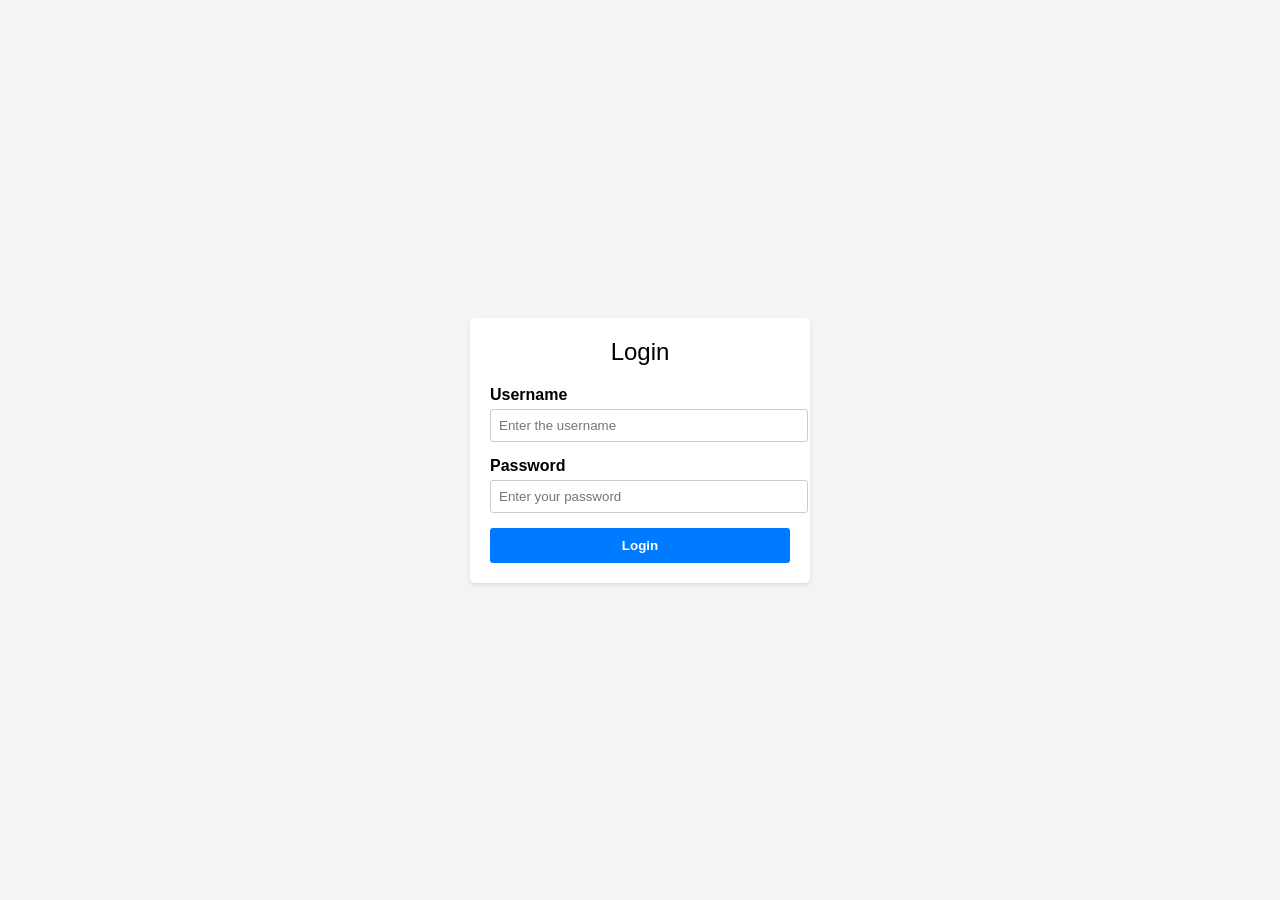
==== frontend/index.html @ 6a340db9 "Moved frontend files to frontend folder" ====
<!DOCTYPE html>
<html lang="en">
<head>
  <meta charset="UTF-8">
  <meta name="viewport" content="width=device-width, initial-scale=1.0">
  <title>Registration Page</title>
  <link rel="stylesheet" href="styles.css">
</head>
<body>
  <div class="login-container">
    <div class="login-header">Login</div>
    <form id="login-form">
      <div class="form-group">
        <label for="username">Username</label>
        <input type="text" id="username" name="username" placeholder="Enter the username">
      </div>
      <div class="form-group">
        <label for="password">Password</label>
        <input type="password" id="password" name="password" placeholder="Enter your password">
      </div>
      <button type="submit">Login</button>
    </form>
  </div>

  <script src="script.js"></script>
</body>
</html>
---- frontend/styles.css ----
body {
    font-family: Arial, sans-serif;
    background-color: #f4f4f4;
    margin: 0;
    padding: 0;
    display: flex;
    justify-content: center;
    align-items: center;
    height: 100vh;
  }
  
  .login-container {
    background-color: #fff;
    padding: 20px;
    border-radius: 5px;
    box-shadow: 0 2px 4px rgba(0, 0, 0, 0.1);
    width: 300px;
  }
  
  .login-header {
    text-align: center;
    font-size: 24px;
    margin-bottom: 20px;
  }
  
  .form-group {
    margin-bottom: 15px;
  }
  
  label {
    display: block;
    font-weight: bold;
    margin-bottom: 5px;
  }
  
  input[type="text"],
  input[type="password"] {
    width: 100%;
    padding: 8px;
    border: 1px solid #ccc;
    border-radius: 3px;
  }
  
  button {
    display: block;
    width: 100%;
    background-color: #007bff;
    color: #fff;
    padding: 10px;
    border: none;
    border-radius: 3px;
    cursor: pointer;
    font-weight: bold;
  }
  
  button:hover {
    background-color: #0056b3;
  }
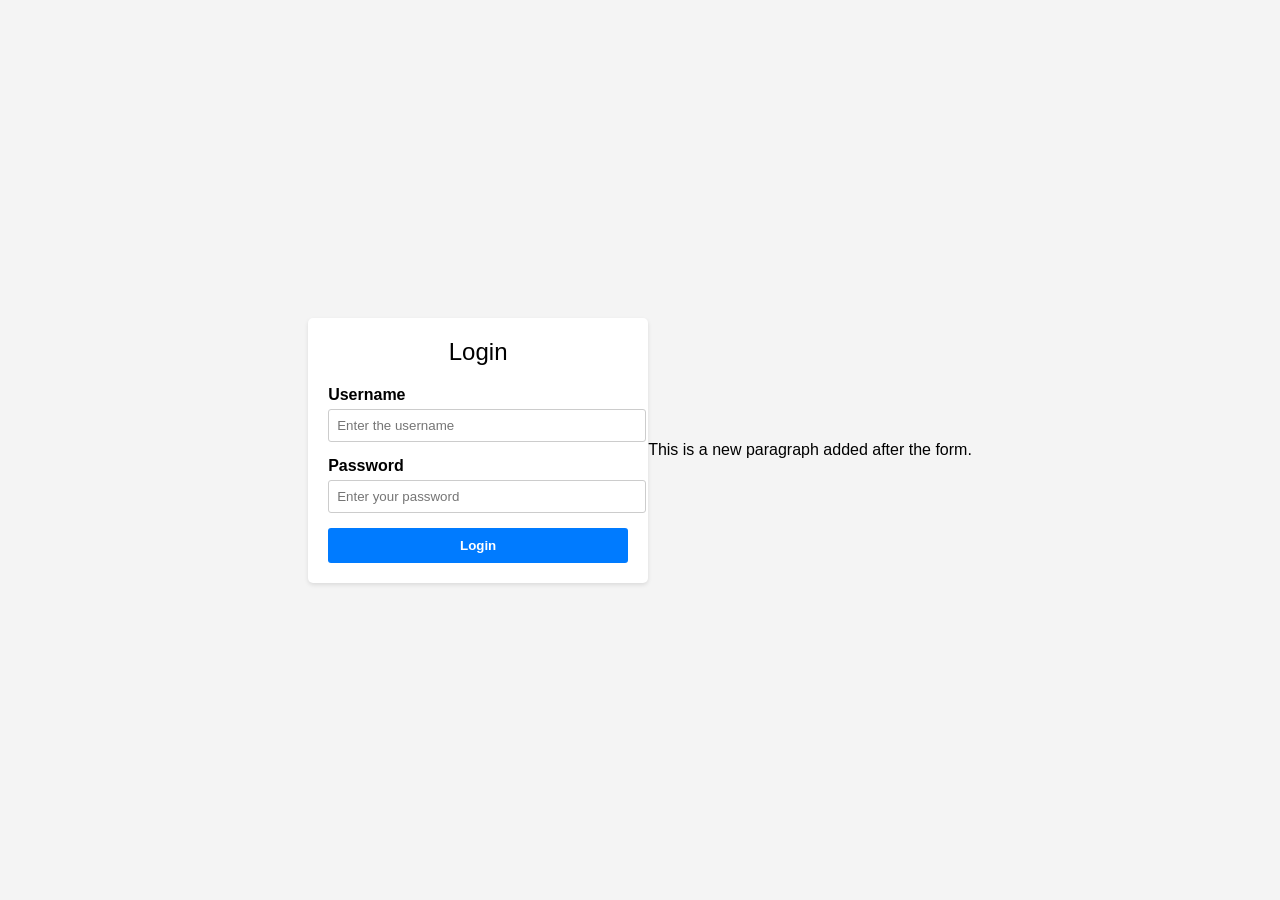
==== commit 68720826: "created folder for  frontend" ====
--- a/frontend/index.html
+++ b/frontend/index.html
@@ -23,5 +23,7 @@
   </div>
 
   <script src="script.js"></script>
+    <p>This is a new paragraph added after the form.</p>
+
 </body>
 </html>
